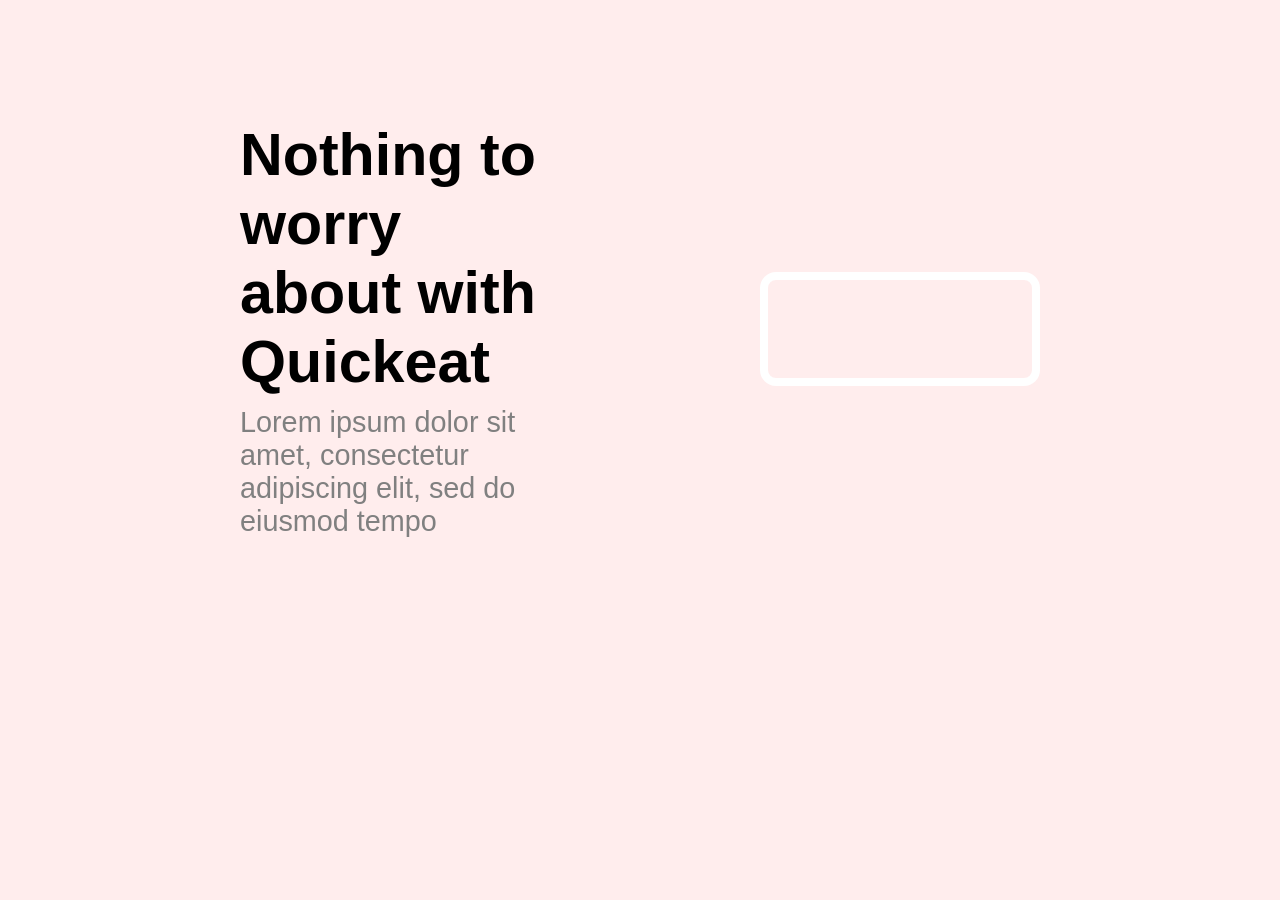
==== pages/AboutUs.html @ 9f75f354 "commit" ====
<!DOCTYPE html>
<html lang="en">
<head>
    <meta charset="UTF-8">
    <meta name="viewport" content="width=device-width, initial-scale=1.0">
    <title>Document</title>
    <link rel="stylesheet" href="../style.css">
</head>
<body>
    <section class="about-hero-section sec-padding">
        <div class="left-about">
            <h1>Nothing to worry about with Quickeat</h1>
            <p>Lorem ipsum dolor sit amet, consectetur adipiscing elit, sed do eiusmod tempo</p>

        </div>
        <div class="right-about">
            <div class="border"></div>
            <img src="https://bslthemes.com/html/quickeat/assets/img/photo-9.jpg" alt="">
        </div>

    </section>

    
</body>
</html>
---- style.css ----
* {
    margin: 0;
    padding: 0;
    box-sizing: border-box;
    font-family: "Helvetica Neue", Helvetica, Arial, sans-serif;
}

body {
    background-color: #FFEDED;
    display: flex;
    flex-direction: column;
    align-items: center;
    justify-content: center;
    overflow-x: hidden;
    width: 100%;
}

header {
    display: flex;
    justify-content: space-between;
    align-items: center;
    padding: 70px 200px;
}

nav {
    display: flex;
    align-items: center;
    gap: 100px;
}

.logo h2 {
    font-size: 22px;
    letter-spacing: 2px;
    font-weight: 700;
}

.logo h2 span {
    color: #F29F05;
}

nav ul {
    display: flex;
    align-items: center;
    justify-content: center;
    gap: 40px;
}

nav ul li {
    list-style: none;
}

nav ul li a {
    text-decoration: none;
    font-size: 19px;
    color: rgb(29, 29, 29);
}

nav li:first-child a {
    color: #F29F05;
    border-bottom: 2px solid #F29F05;
}


nav ul li a:hover {
    color: #F29F05;
    transition: 0.3s ease-in;
}

.right-nav {
    display: flex;
    gap: 20px;
    justify-content: space-between;
}

.right-nav button {
    padding: 12px 25px;
    border: 2px solid #F29F05;
    outline: none;
    background-color: #F29F05;
    color: white;
    border-radius: 8px;
    cursor: pointer;
    font-size: 14px;
    font-weight: 600;
    margin-left: 50px;
    left: 80%;
    top: 6%;
    position: absolute;
}

.right-nav button:hover {
    color: #F29F05;
    background-color: transparent;
    transition: 0.s ease-in;
}

.right-nav i {
    cursor: pointer;
    font-size: 20px;
    display: none;
}

main {
    width: 1920px;
}

.sec-padding {
    padding: 50px 240px;
}

.hero-section {
    display: flex;
    justify-content: space-between;
    align-items: center;
}

.hero-text {
    display: flex;
    flex-direction: column;
    gap: 20px;
}

.hero-text h1 {
    font-size: 5rem;
}

.hero-text p {
    font-size: 1.3rem;
    color: #787878;
}

.drop-down {
    display: flex;
    align-items: center;
    gap: 30px;
}

/* .drop-down input {
    padding: 20px 90px;
    border: none;
    outline: none;
    background-color: rgba(255, 255, 255, 0.404);
    border-radius: 8px;
} */
/* .drop-down select{
    padding: 20px 90px;
    border: none;
    outline: none;
    font-size: 1.3rem;
    border-radius: 8px;
    cursor: pointer;
    background-color: white;
   
    color: gray;
}



.drop-down select option{
    padding: 5px 12px;
    border: none;
    outline: none;
    
} */


select {
  appearance: none;
  -webkit-appearance: none;
  width: 320px;
  padding: 14px 18px;
  font-size: 15px;
  color: #888;
  background-color: #fff;
  border: 1.5px solid #ccc;
  border-radius: 10px;
  cursor: pointer;
  outline: none;
  background-image: url("data:image/svg+xml,%3Csvg xmlns='http://www.w3.org/2000/svg' width='16' height='16' viewBox='0 0 24 24' fill='none' stroke='%23888' stroke-width='2.5' stroke-linecap='round' stroke-linejoin='round'%3E%3Cpolyline points='6 9 12 15 18 9'%3E%3C/polyline%3E%3C/svg%3E");
  background-repeat: no-repeat;
  background-position: right 14px center;
}

select:focus {
  border-color: #F5A623;
}
option:hover {
  background-color: #F5A623;
  color: #fff;
}




.drop-down button {
    padding: 15px 25px;
    border: 2px solid #F29F05;
    outline: none;
    background-color: #F29F05;
    color: white;
    border-radius: 8px;
    cursor: pointer;
    font-size: 14px;
    font-weight: 600;
}

.drop-down button:hover {
    color: #F29F05;
    background-color: transparent;
    transition: 0.s ease-in;
}

.hero-img {
    position: relative;
}

.hero-img .cap1 {
    padding: 12px 20px;
    width: 40%;
    display: flex;
    align-items: center;
    gap: 20px;
    border-radius: 18px;
    background-color: white;
    position: absolute;
    top: 23%;
    left: 64%;
}

.hero-img .cap1 .dot {
    width: 50px;
    height: 50px;
    background-color: #F29F05;
    border-radius: 50%;
}

.cap1 h3 {
    font-size: 18px;
}

.cap1 p {
    color: #787878;
    font-size: 15px;
}

.hero-img .cap2 {
    display: flex;
    align-items: center;
    gap: 30px;
    width: 50%;
    border-radius: 18px;
    padding: 15px 28px;
    background-color: white;
    position: absolute;
    bottom: 20%;
}

.hero-img .cap2 img {
    border-radius: 18px;

}

.cap2-text {
    display: flex;
    flex-direction: column;
    align-items: center;
    justify-content: center;
    gap: 12px;
}

.hero-img .cap2 h3 {
    font-size: 20px;

}

.hero-img .cap2 p {
    font-size: 14px;
    color: #787878;
}

/* How it work section */

.works {
    display: flex;
    flex-direction: column;
    align-items: center;
    gap: 30px;
    padding-top: 50px;
}

.text-work {
    display: flex;
    flex-direction: column;
    gap: 15px;
}

.text-work h1 {
    font-size: 4rem;
    text-align: center;
}

.text-work p {
    font-size: 1.3rem;
    text-align: center;
    color: #6e6d6d;
}

.img-work {
    display: flex;
    align-items: center;
    justify-content: center;
    gap: 70px;
}

.img-box1 {
    display: flex;
    flex-direction: column;
    align-items: center;
    justify-content: center;
    gap: 15px;
    padding: 80px 5px;
}

.img-box1 img {
    max-width: 100%;
    height: auto;
}

.img-box1 h2 {
    font-size: 1.8rem;
}

.img-box1 h2 span {
    color: #817f7f;
    font-size: 1.9rem;
    padding: 5px;
}

.img-box1 p {
    color: #9e9c9c;
    font-size: 1.1rem;
    text-align: center;
}

/* Best Resturants Section */

.best-res {
    display: flex;
    padding-top: 80px;
    justify-content: space-between;
}

.res-left {
    display: flex;
    flex-direction: column;
    gap: 70px;
    justify-content: space-between;
}

.left-top {
    display: flex;
    flex-direction: column;
    gap: 15px;
}

.left-top h1 {
    font-size: 3.2rem;
}

.left-top p {
    font-size: 20px;
    color: #6e6d6d;
}

.left-bottom {
    display: flex;
    align-items: center;
    gap: 30px;
}

.left-bottom img {
    border-radius: 18px;
}

.left-bottom .tag {
    display: flex;
    flex-direction: column;
    align-items: center;
    gap: 20px;
}

.left-bottom .tag h3 {
    font-size: 1.5rem;
}

.left-bottom .tag ul {
    display: flex;
    gap: 20px;
}

.left-bottom .tag ul li {
    list-style: none;
}

.left-bottom .tag ul li a {
    text-decoration: none;
    padding: 8px 12px;
    border: 1px solid #F29F05;
    color: #F29F05;
    background-color: transparent;
    border-radius: 18px;
}

.left-bottom .tag ul li a:hover {
    background-color: #F29F05;
    color: white;
    transition: 0.3s ease-in;
}

.res-right {
    display: flex;
    flex-direction: column;
    align-items: center;
    justify-content: center;
    gap: 50px;
}

.res-right .right-top {
    display: flex;
    align-items: center;
    gap: 50px;
}

.res-right button {
    padding: 15px 28px;
    border: 2px solid #F29F05;
    background-color: transparent;
    border-radius: 8px;
    cursor: pointer;
}

.res-right button:hover {
    background-color: #F29F05;
    color: white;
    transition: 0.3s ease-in;
}

.res-right .right-top img {
    border-radius: 18px;
}

.right-top .tag1 {
    display: flex;
    flex-direction: column;
    gap: 20px;
}

.tag1 h3 {
    font-size: 1.5rem;
}

.tag1 ul {
    display: flex;
    gap: 40px;
}

.tag1 ul li {
    list-style: none;
}

.tag1 ul li a {
    text-decoration: none;
    padding: 8px 12px;
    border: 1px solid #F29F05;
    color: #F29F05;
    background-color: transparent;
    border-radius: 18px
}

.tag1 ul li a:hover {
    background-color: #F29F05;
    color: white;
    transition: 0.3s ease-in;
}

/* favorite section */

.favorite {
    display: flex;
    padding-top: 80px;
    flex-direction: column;
}

.top-img-box {
    display: flex;
    align-items: center;
    justify-content: center;
}


.img-box-text {
    display: flex;
    flex-direction: column;
    align-items: center;
    gap: 30px;
}

.img-box-text h1 {
    font-size: 4rem;
    font-weight: 600;
}

.img-box-text p {
    font-size: 1.2rem;
    padding-left: 30px;
    width: 90%;
    color: #6e6d6d;
}

.img-box-text button {
    padding: 1rem 2rem;
    border: none;
    background-color: #F29F05;
    color: white;
    border-radius: 8px;
}

.bottom-text-box {
    display: flex;
    gap: 30px;
    justify-content: space-evenly;
    padding: 80px 0;
}

.bottom-text-box h3 {
    font-size: 3rem;
    width: 20%;
}

.bottom-text-box .fav-box {
    display: flex;
    align-items: center;
    justify-content: center;
    gap: 20px;
    padding: 10px 80px;
    background-color: white;
}


.fav-box h4 {
    font-size: 2.5rem;
    color: #F29F05;
}

.fav-box p {
    font-size: 1.2rem;
    color: #6e6d6d;
}

.bottom-text-box .fav-box:hover {
    transition: 0.3s ease-in-out;
    cursor: pointer;
    transform: translateY(-5%);

}

/* Partnership section */
.feedback-section {
    display: flex;
    align-items: center;
    gap: 30px;
    justify-content: center;
}

.feedback-section .left-feed {
    display: flex;
    gap: 30px;
    flex-direction: column;
}

.feedback-section .left-feed h1 {
    font-size: 3.5rem;
}

.feedback-section .left-feed p {
    color: #8f8d8d;
    font-size: 1.5rem;
    width: 70%;
}

.left-feed .user {
    display: flex;
    gap: 20px;
}

.left-feed .user img {
    border-radius: 50%;
}

.left-feed .user h6 {
    font-size: 1.2rem;
    padding: 15px 10px;
}

/* Partnership Section */
.partnership {
    background-color: #363636;
    display: flex;
    flex-direction: column;
    gap: 30px;
    padding: 50px 60px;
    overflow-x: hidden;
}

.partnership h1 {
    text-align: center;
    font-size: 2.6rem;
    color: white;
}

.part-conatiner {
    display: flex;
    gap: 30px;
    align-items: center;
    justify-content: center;
}

.part-conatiner .left-img {
    position: relative;

}

.part-conatiner .left-img img {
    border-radius: 12px;
    border: 8px solid #F29F05;
}

.part-conatiner .left-img h2 {
    font-size: 2.2rem;
    color: white;
    position: absolute;
    top: 70%;
    left: 8%;
}

.part-conatiner .left-img button {
    position: absolute;
    top: 82%;
    left: 10%;
    padding: 16px 28px;
    background-color: #F29F05;
    color: white;
    border: none;
    border-radius: 8px;
    border: 3px solid #F29F05;
}

.part-conatiner .left-img button:hover {
    background-color: transparent;
    transition: .3s ease-in;

}

/* News and Event section  */

.news-section {
    display: flex;
    gap: 60px;
    align-items: center;
    justify-content: center;
    background-color: white;
}

.news-section .left-news {
    padding: 30px 25px;
    background-color: whitesmoke;
    display: flex;
    width: 50%;
    gap: 30px;
    flex-direction: column;
    border-radius: 12px;
    position: relative;
}

.left-news img {
    width: 100%;
    border-radius: 12px;
}

.top-tags {
    display: flex;
    gap: 20px;
    position: absolute;
    left: 9%;
    top: 10%;
}

.top-tags li {
    list-style: none;
}

.top-tags li a {
    text-decoration: none;
    font-size: 1rem;
    padding: 8px 15px;
    background-color: #F29F05;
    color: white;
    border-radius: 12px;
}

.left-news h2 {
    font-size: 2.5rem;

}

.left-news p {
    font-size: 1.2rem;
    color: #6e6d6d;
}

.left-news .read-more {
    font-size: 1.2rem;
    text-decoration: none;
    color: #dd9206;
    align-self: start;
}

.left-news hr {
    width: 99%;
}

.left-news .left-bottom-text {
    display: flex;
    gap: 30px;
}


.left-bottom-text li {
    list-style: none;
}

.left-bottom-text li a {
    text-decoration: none;
    color: gray;
}

.right-news {
    display: flex;
    padding: 30px 25px;
    flex-direction: column;
    gap: 30px;
}

.recipes {
    display: flex;
    align-items: center;
    gap: 30px;
    justify-content: center;
}

.recipes img {
    border-radius: 12px;
}

.recipe-box {
    display: flex;
    flex-direction: column;
    gap: 12px;
    justify-content: center;
}

.recipe-box .tags {
    display: flex;
    gap: 30px;
}

.recipe-box .tags li {
    list-style: none;
}

.recipe-box .tags li a {
    text-decoration: none;
    padding: 8px 12px;
    background-color: #F29F05;
    color: white;
    border-radius: 12px;
}

.recipe-box h2 {
    font-size: 1.5rem;
}

.recipe-box h2:hover {
    color: #F29F05;
    transition: 0.4s ease-in;
    cursor: pointer;
}

.recipe-box p {
    color: #787878;
    font-size: 1.1rem;
}

.recipe-box .bottom-tag {
    display: flex;
    gap: 30px;
    padding: 10px 30px;
}

.recipe-box .bottom-tag li {
    list-style: none;
}

.recipe-box .bottom-tag a {
    text-decoration: none;
    color: #6e6d6d;
    font-size: 1.1rem;
}

/* Subscribe section */

.subscribe-section {
    display: flex;
    align-items: center;
    justify-content: center;
    gap: 100px;
    background-color: white;
}

.subscribe-section .right-sub {
    display: flex;
    flex-direction: column;
    gap: 30px;
}

.right-sub h1 {
    font-size: 3.2rem;
}

.right-sub .inp {
    display: flex;
    gap: 30px;
}

.right-sub .inp input {
    padding: 15px 30px;
    border: none;
    outline: none;
}

.right-sub .inp button {
    padding: 18px 20px;
    border: none;
    background-color: #F29F05;
    color: white;
    border-radius: 12px;
    border: 2px solid #F29F05;
}

.right-sub .inp button:hover {
    background-color: transparent;
    color: #F29F05;
}




 /*---------------------------------About Us Section------------------------------------------------*/


.about-hero-section{
    display: flex;
    align-items: center;
    width: 100%;
    justify-content: space-between;
    margin-top: 70px;
}
.about-hero-section .left-about{
    display: flex;
    flex-direction: column;
    align-items: center;
    gap: 10px;
    width: 40%;
}
.left-about h1{
    font-size: 3.7rem;
}
.left-about p{
    font-size: 1.8rem;
    color: gray;
}

.about-hero-section  .right-about{
    /* background-color: green; */
    padding: 40px 25px;
    border: 8px solid white;
    border-radius: 16px;
    width: 35%;
}
.about-hero-section  .right-about img{
    transform: rotate(20deg);
    width: 100%;
    border-radius: 26px;
}

















footer {
    width: 100%;
    background-color: #363636;
    padding: 40px 60px;
}

footer .top-footer {
    display: flex;
    align-items: center;
    gap: 50px;
    justify-content: center;
}

.top-footer .left {
    display: flex;
    flex-direction: column;
    gap: 20px;
}

.top-footer .left h2 {
    font-size: 1.3rem;
    color: white;
}

.top-footer .left h2 span {
    color: #F29F05;
}

.top-footer .left h1 {
    font-size: 3.5rem;
    color: white;
}

.top-footer .left p {
    font-size: 1.3rem;
    color: #787878;
}

.top-footer .mid {
    display: flex;
    flex-direction: column;
    justify-content: center;
    align-items: center;
    gap: 20px;
}

.top-footer .mid h3 {
    font-size: 2rem;
    color: rgba(255, 255, 255, 0.658);
}

.top-footer .mid ul {
    display: flex;
    flex-direction: column;
    gap: 20px;
}

.top-footer .mid ul li {
    list-style: none;
}

.top-footer .mid ul li a {
    color: white;
    text-decoration: none;
    font-size: 1.1rem;
}

.top-footer .right {
    display: flex;
    flex-direction: column;
    align-items: center;
    justify-content: center;
    gap: 20px;

}

.top-footer .right h3 {
    font-size: 2rem;
    color: rgba(255, 255, 255, 0.658);
}

.top-footer .right p {
    color: rgb(190, 190, 190);
    font-size: .9rem;
}


@media (max-width: 768px) {

    header {
        justify-content: space-between;
        padding: 20px 30px;
        width: 100%;
    }

    nav ul {
        display: none;
    }

    .right-nav button {
        display: none;
    }

    nav {
        gap: 12px;
    }

    nav .logo h2 {
        font-size: 1.7rem;
    }

    main {
        width: 100%;
    }

    .hero-section {
        flex-direction: column;
        padding: 30px 40px;
    }

    .hero-text {
        gap: 10px;
        padding: 20px 30px;
    }

    .hero-text h1 {
        font-size: 3rem;
        width: 90%;
    }

    .hero-text p {
        font-size: 1.3rem;
        color: #787878;
    }

    .drop-down {
        flex-direction: column;
        align-items: flex-start;
        gap: 20px;
    }

    .hero-img {
        padding-top: 30px;
    }

    .hero-img img {
        padding-top: 50px;
        max-width: 100%;
        height: auto;
    }

    .hero-img .cap1 {
        padding: 8px 10px;
        gap: 20px;
        top: 0%;
        left: 25%;
        width: 80%;
    }

    .hero-img .cap2 {
        gap: 10px;
        padding: 5px 15px;
        align-items: center;
        justify-content: center;
        width: 100%;
        position: absolute;
        bottom: -15%;
    }

    .hero-img .cap2 img {
        border-radius: 18px;
        padding: 4px 6px;
    }

    .works {
        justify-content: center;
        gap: 30px;
        width: 100%;
        padding: 100px 50px;
    }

    .text-work {
        display: flex;
        flex-direction: column;
        gap: 10px;
    }

    .text-work h1 {
        font-size: 3rem;
        text-align: center;
        white-space: nowrap;
    }

    .text-work p {
        font-size: 1.1rem;
        text-align: center;
        width: 100%;
    }

    .img-work {
        flex-direction: column;
        justify-content: center;
        align-items: center;
        gap: 20px;
    }

    .img-box1 {
        gap: 12px;
        padding: 10px 15px;
    }

    .img-box1 h2 {
        font-size: 1.8rem;
        white-space: nowrap;
    }

    .img-box1 h2 span {
        color: #b4b2b2;
        font-size: 1.6rem;
        padding: 5px;
    }

    .img-box1 p {
        font-size: 1rem;
        text-align: center;
    }

    .best-res {
        padding: 20px 70px;
        flex-direction: column;
    }

    .res-left {
        gap: 30px;
        justify-content: space-between;
    }

    .left-top {
        gap: 10px;
    }

    .left-top h1 {
        font-size: 3.1rem;
    }

    .left-top p {
        font-size: 1.2rem;
    }

    .left-bottom {
        flex-direction: column;
        gap: 20px;
    }

    .res-right {
        flex-direction: column;
        gap: 30px;
    }

    .res-right .right-top {
        flex-direction: column;
        gap: 60px;
    }

    .res-right .right-top img {
        margin-top: 25px;
    }

    .right-top .tag1 {
        display: flex;
        flex-direction: column;
        align-items: center;
        justify-content: center;
        gap: 30px;
    }


    .favorite {
        display: flex;
        padding: 50px 50px;
        flex-direction: column;
    }

    .top-img-box {
        flex-direction: column;
    }

    .top-img-box img {
        height: 440px;
        padding: 30px 50px;
        width: 440px;

    }

    .img-box-text h1 {
        font-size: 2rem;
        font-weight: 600;
        white-space: nowrap;
    }

    .img-box-text p {
        font-size: 1.1rem;
        width: 100%;
        text-align: left;
        padding: 0;
    }

    .bottom-text-box {
        gap: 20px;
        flex-direction: column;
        padding: 0;
    }

    .bottom-text-box h3 {
        font-size: 2.2rem;
        margin-top: 20px;
        width: 100%;
    }

    .bottom-text-box .fav-box {
        gap: 25px;
        text-align: center;
        padding: 20px 90px;
        border-radius: 16px;
    }

    .fav-box h4 {
        font-size: 2.6rem;
    }

    .fav-box p {
        font-size: 1.3rem;
        color: #b4b3b3;
    }

    .feedback-section {
        flex-direction: column;
        gap: 20px;
        padding: 50px 30px;
    }

    .feedback-section .left-feed {
        gap: 20px;
    }

    .feedback-section .left-feed h1 br {
        display: none;
    }

    .feedback-section .left-feed h1 {
        font-size: 2.8rem;
        width: 100%;
    }

    .feedback-section .left-feed p br {
        display: none;
    }

    .feedback-section .left-feed p {
        font-size: 1.1rem;
        width: 100%;
    }

    .right-feed img {
        height: 430px;
        padding: 30px 50px;
        width: 460px;
        aspect-ratio: 1/1;
    }

    .partnership {
        display: flex;
        gap: 30px;
        width: 100%;
    }

    .part-conatiner {
        gap: 30px;
        flex-direction: column;
        padding: 30px 40px;
    }

    .part-conatiner .left-img {
        position: relative;
        width: 330px;
        height: 240px;
    }

    .part-conatiner .left-img img {
        width: 100%;
        height: 100%;
        border: 6px solid #F29F05;
    }

    .part-conatiner .left-img h2 {
        font-size: 2rem;
        color: white;
        position: absolute;
        top: 60%;
        left: 8%;
    }

    .news-section {
        display: flex;
        gap: 30px;
        flex-direction: column;
        padding: 50px 50px;
    }

    .news-section .left-news {
        padding: 10px 10px;
        width: 100%;
        gap: 20px;
        flex-direction: column;
        position: relative;
    }

    .left-news h2 {
        font-size: 1.6rem;
        line-height: 32px;
        width: 100%;
    }

    .left-news p {
        font-size: 1rem;
        color: #949393;
    }

    .left-news .left-bottom-text {
        gap: 20px;
        padding: 5px;
    }

    .recipes {
        flex-direction: column;
        align-items: flex-start;
        gap: 30px;
    }

    .recipe-box {
        display: flex;
        gap: 13px;
        justify-content: center;
    }

    .recipe-box h2 {
        font-size: 1.3rem;
    }

    .recipe-box p {
        color: #969696;
        font-size: 1rem;
    }

    .recipe-box .bottom-tag {
        gap: 20px;
        padding: 10px 20px;
        align-items: flex-start;
    }

    .recipe-box .bottom-tag a {
        font-size: .9rem;
    }

    .subscribe-section {
        gap: 80px;
        flex-direction: column;
        padding: 30px 50px;
    }

    .subscribe-section img {
        height: 300px;
        width: 350px;
        aspect-ratio: 1/1;
    }

    .subscribe-section .right-sub {
        gap: 20px;
    }

    .right-sub h1 br {
        display: none;
    }

    .right-sub h1 {
        font-size: 2.3rem;
        font-weight: 900;
        width: 100%;
    }

    .right-sub .inp {
        gap: 20px;
    }



    
    footer {
        width: 100%;
        padding: 0;
        margin: 0;
    }

    footer .top-footer {
        flex-direction: column;
        gap: 50px;
        padding: 30px 50px;
        align-items: flex-start;
    }

    .top-footer .left h1 {
        font-size: 3rem;
    }

    .top-footer .left p {
        font-size: 1.2rem;
    }

}
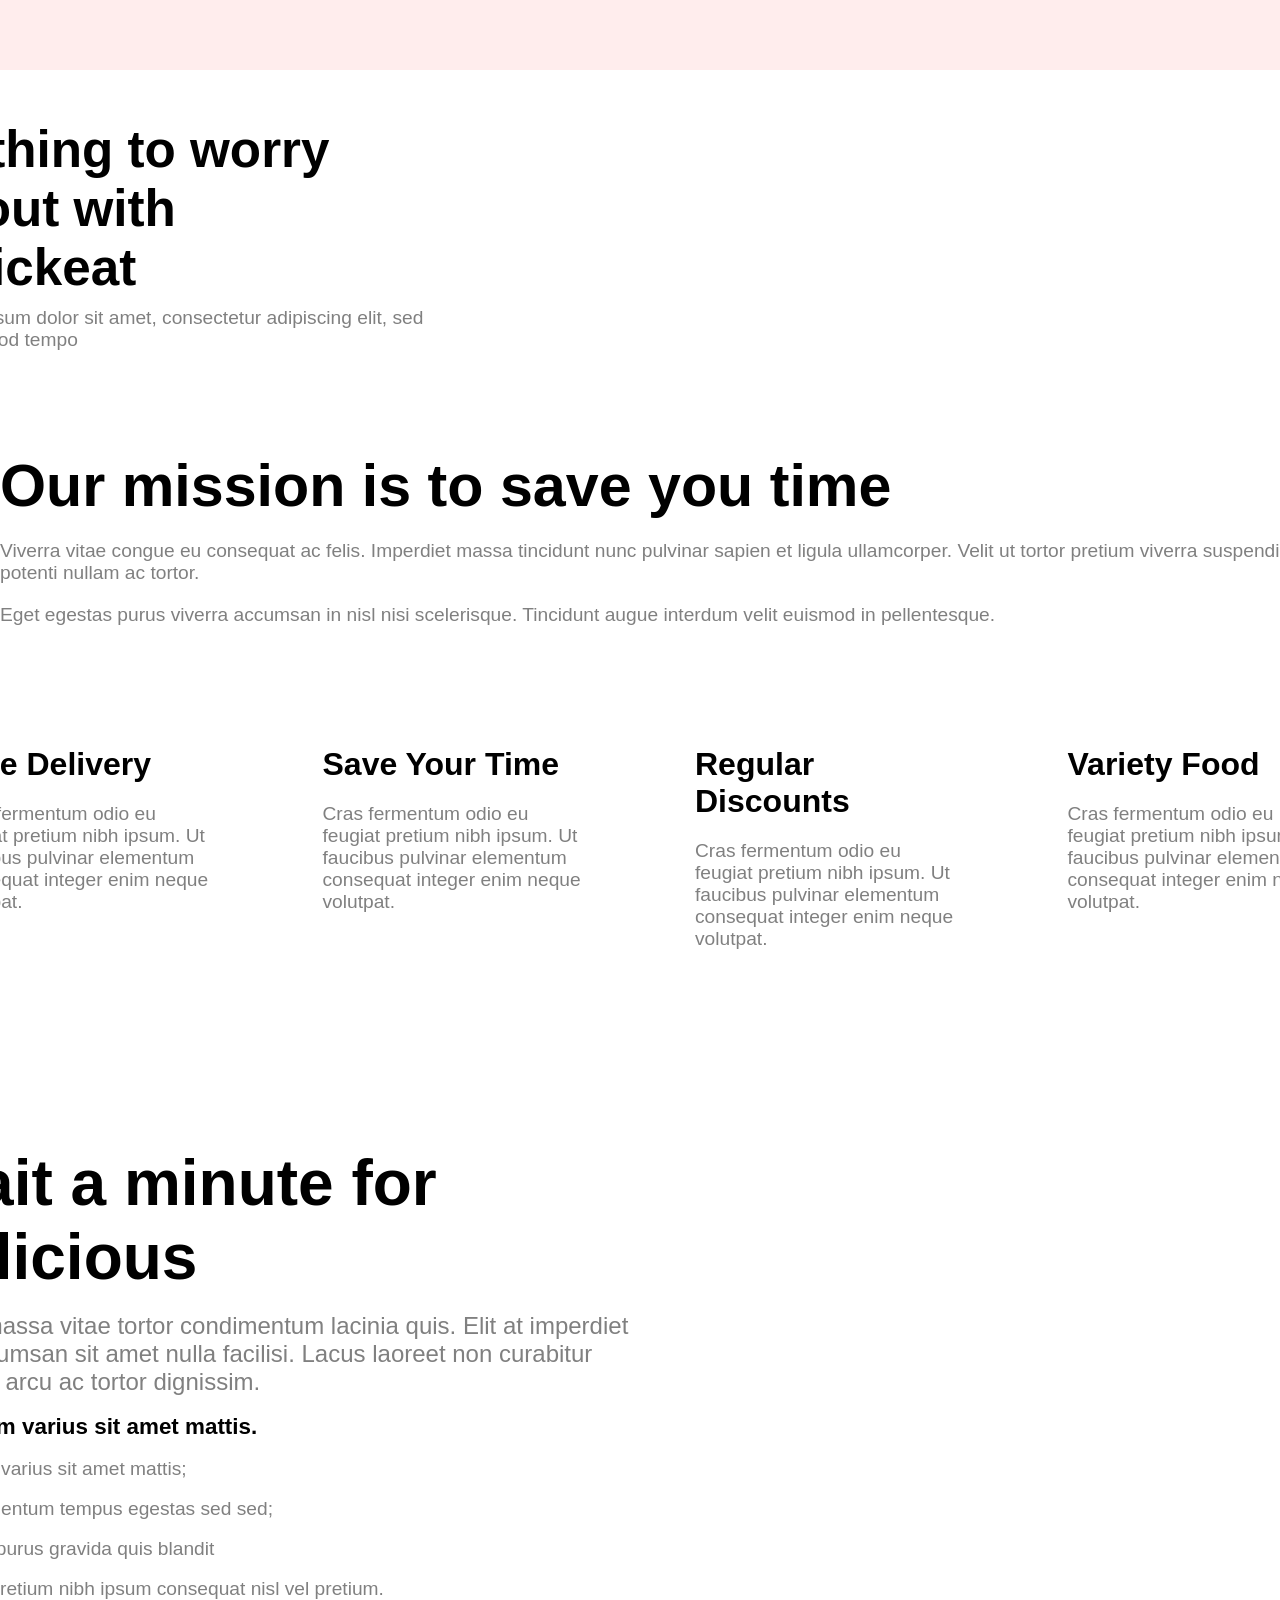
==== commit 22db00bd: "routes" ====
--- a/pages/AboutUs.html
+++ b/pages/AboutUs.html
@@ -1,25 +1,75 @@
 <!DOCTYPE html>
 <html lang="en">
+
 <head>
     <meta charset="UTF-8">
     <meta name="viewport" content="width=device-width, initial-scale=1.0">
-    <title>Document</title>
+    <title>abou us</title>
     <link rel="stylesheet" href="../style.css">
 </head>
+
 <body>
-    <section class="about-hero-section sec-padding">
-        <div class="left-about">
-            <h1>Nothing to worry about with Quickeat</h1>
-            <p>Lorem ipsum dolor sit amet, consectetur adipiscing elit, sed do eiusmod tempo</p>
+    <main>
+        <section class="about-hero-section sec-padding">
+            <div class="left-about">
+                <h1>Nothing to worry <br> about with <br> Quickeat</h1>
+                <p>Lorem ipsum dolor sit amet, consectetur adipiscing elit, sed <br> do eiusmod tempo</p>
 
-        </div>
-        <div class="right-about">
-            <div class="border"></div>
-            <img src="https://bslthemes.com/html/quickeat/assets/img/photo-9.jpg" alt="">
-        </div>
+            </div>
+            <div class="right-about">
+                <div class="border"></div>
+                <img src="https://bslthemes.com/html/quickeat/assets/img/photo-9.jpg" alt="">
+            </div>
+        </section>
+        <section class="mission sec-padding">
+            <div class="mission-top">
+                <img src="	https://bslthemes.com/html/quickeat/assets/img/illustration-5.png" alt="">
+                <div class="mission-text">
+                    <h2>Our mission is to save you time</h2>
+                    <p>Viverra vitae congue eu consequat ac felis. Imperdiet massa tincidunt nunc pulvinar sapien et
+                        ligula ullamcorper. Velit ut tortor pretium viverra suspendisse potenti nullam ac tortor.</p>
+                    <p>Eget egestas purus viverra accumsan in nisl nisi scelerisque. Tincidunt augue interdum velit
+                        euismod in pellentesque.</p>
+                </div>
 
-    </section>
+            </div>
+            <div class="mission-cards">
+                <div class="mcards ">
+                    <img src="	https://bslthemes.com/html/quickeat/assets/img/service-icon-2.svg" alt="">
+                    <h3>Free Delivery</h3>
+                    <p>Cras fermentum odio eu feugiat pretium nibh ipsum. Ut faucibus pulvinar elementum consequat integer enim neque volutpat.</p>
+                </div>
+                <div class="mcards ">
+                    <img src="https://bslthemes.com/html/quickeat/assets/img/service-icon-3.svg" alt="">
+                    <h3>Save Your Time</h3>
+                    <p>Cras fermentum odio eu feugiat pretium nibh ipsum. Ut faucibus pulvinar elementum consequat integer enim neque volutpat.</p>
+                </div>
+                <div class="mcards">
+                    <img src="https://bslthemes.com/html/quickeat/assets/img/service-icon-5.svg" alt="">
+                    <h3>Regular Discounts</h3>
+                    <p>Cras fermentum odio eu feugiat pretium nibh ipsum. Ut faucibus pulvinar elementum consequat integer enim neque volutpat.</p>
+                </div>
+                <div class="mcards">
+                    <img src="https://bslthemes.com/html/quickeat/assets/img/service-icon-7.svg" alt="">
+                    <h3>Variety Food</h3>
+                   <p >Cras fermentum odio eu feugiat pretium nibh ipsum. Ut faucibus pulvinar elementum consequat integer enim neque volutpat.</p>
+                </div>
 
-    
+            </div>
+        </section>
+        <section class="post sec-padding">
+            <div class="post-text">
+                <h2>Wait a minute for delicious</h2>
+                <p class="post-para">Amet massa vitae tortor condimentum lacinia quis. Elit at imperdiet dui accumsan sit amet nulla facilisi. Lacus laoreet non curabitur gravida arcu ac tortor dignissim.</p>
+                <h4>Interdum varius sit amet mattis.</h4>
+                <p class="sm-p">Interdum varius sit amet mattis;</p>
+                <p class="sm-p">Sed elementum tempus egestas sed sed;</p>
+                <p class="sm-p">Sit amet purus gravida quis blandit</p>
+                <p class="sm-p">Feugiat pretium nibh ipsum consequat nisl vel pretium.</p>
+            </div>
+            <img src="https://bslthemes.com/html/quickeat/assets/img/elements-1.jpg" alt="">
+        </section>
+    </main>
 </body>
+
 </html>
--- a/style.css
+++ b/style.css
@@ -872,26 +872,27 @@
     display: flex;
     align-items: center;
     width: 100%;
-    justify-content: space-between;
+    /* justify-content: space-between; */
     margin-top: 70px;
+    background-color: white;
 }
 .about-hero-section .left-about{
     display: flex;
     flex-direction: column;
-    align-items: center;
     gap: 10px;
-    width: 40%;
+    width: 50%;
 }
 .left-about h1{
-    font-size: 3.7rem;
+    font-size: 3.2rem;
+    text-align: left;
 }
 .left-about p{
-    font-size: 1.8rem;
+    font-size: 1.2rem;
     color: gray;
+    text-align: left;
 }
 
 .about-hero-section  .right-about{
-    /* background-color: green; */
     padding: 40px 25px;
     border: 8px solid white;
     border-radius: 16px;
@@ -902,6 +903,140 @@
     width: 100%;
     border-radius: 26px;
 }
+
+/*-------------------------------Section mission--------------------------------------- */
+
+.mission{
+  display: flex;
+  gap: 20px;
+  flex-direction: column;
+  background-color: white;
+}
+
+.mission-top{
+    display: flex;
+    align-items: center;
+    gap: 80px;
+   justify-content: center;
+}
+.mission-top img{
+    max-width: 100%;
+    height: auto;
+}
+.mission-text{
+    display: flex;
+    flex-direction: column;
+    gap: 20px;
+}
+.mission-text h2{
+    font-size: 3.7rem;
+}
+.mission-text p{
+    font-size: 1.2rem;
+    color: gray;
+}
+
+.mission-cards{
+    width: 100%;
+    display: flex;
+    gap: 50px;
+    align-items: center;
+    justify-content: space-evenly;
+}
+.mission-cards .mcards{
+    display: flex;
+    flex-direction: column;
+    align-items: flex-start;
+    padding: 80px 30px;
+    height: 400px;
+    width: 350px;
+    gap: 20px;
+    background-color: white;
+    border-radius: 16px;
+    cursor: pointer;
+}
+
+
+.mission-cards .mcards h3{
+    font-size: 2rem;
+}
+.mission-cards .mcards p{
+    font-size: 1.2rem;
+    color: gray;
+}
+.mcards:hover{
+    background-color:rgb(192, 86, 0);;
+    transition: 0.1s ease-out;
+    color: white;
+    p{
+        color: white;
+    }
+    
+}
+
+
+/*---------------------------------------Section-Post-------------------------------- */
+.post{
+    background-color: white;
+    display: flex;
+    align-items: center;
+   justify-content: space-between;
+}
+
+.post-text{
+    display: flex;
+    flex-direction: column;
+    gap: 18px;
+    width: 50%;
+}
+
+
+.post-text h2{
+    font-size: 4rem;
+}
+.post-text .post-para{
+    font-size: 1.5rem;
+    color: gray;
+}
+.post-text h4{
+    font-size: 1.4rem;
+}
+.sm-p{
+    font-size: 1.2rem;
+    color: gray;
+}
+.post img{
+    border-radius: 26px;
+}
+
+
+
+
+
+
+
+
+
+
+
+
+
+
+
+
+
+
+
+
+
+
+
+
+
+
+
+
+
 
 
 
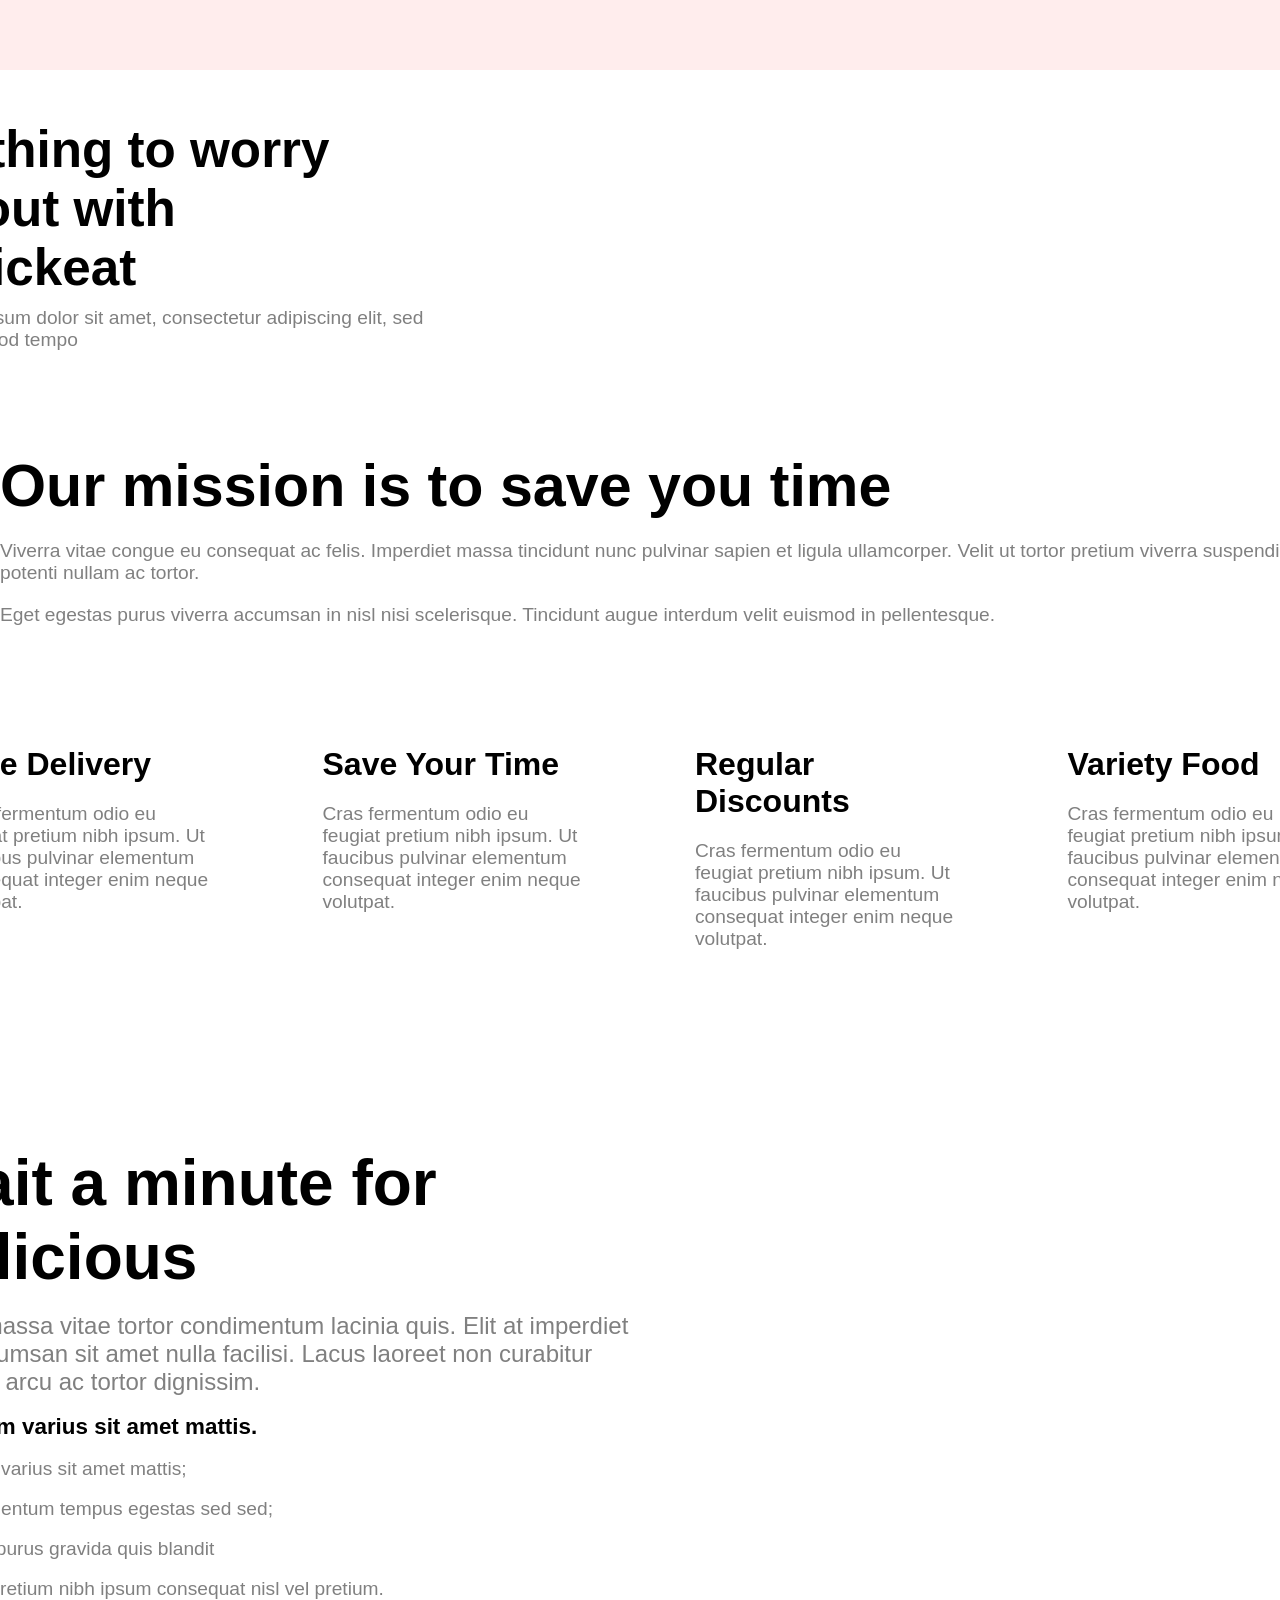
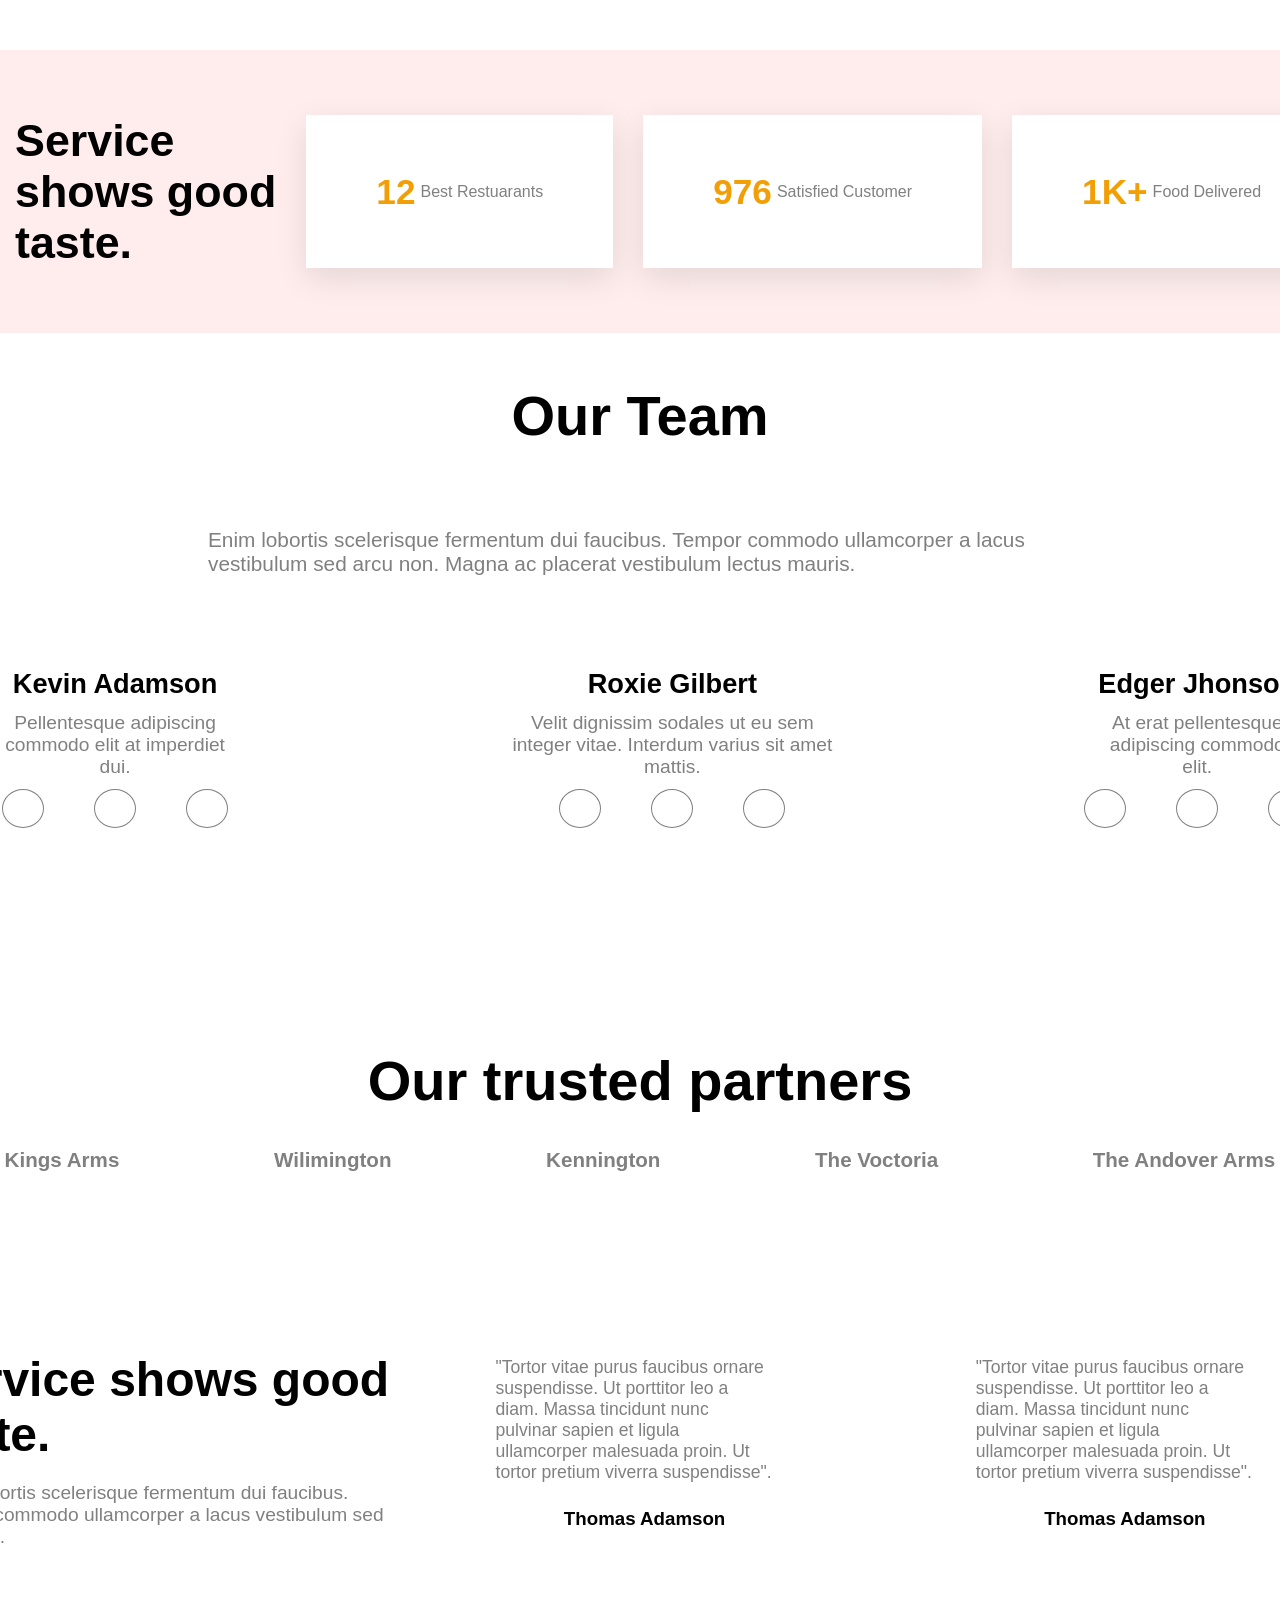
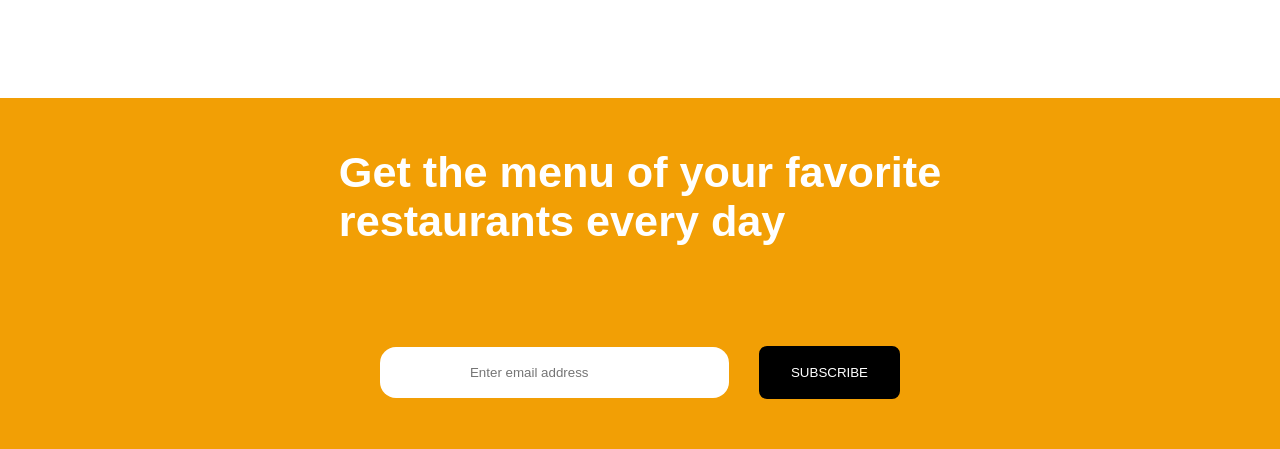
==== commit 17122523: "about-us" ====
--- a/pages/AboutUs.html
+++ b/pages/AboutUs.html
@@ -37,22 +37,26 @@
                 <div class="mcards ">
                     <img src="	https://bslthemes.com/html/quickeat/assets/img/service-icon-2.svg" alt="">
                     <h3>Free Delivery</h3>
-                    <p>Cras fermentum odio eu feugiat pretium nibh ipsum. Ut faucibus pulvinar elementum consequat integer enim neque volutpat.</p>
+                    <p>Cras fermentum odio eu feugiat pretium nibh ipsum. Ut faucibus pulvinar elementum consequat
+                        integer enim neque volutpat.</p>
                 </div>
                 <div class="mcards ">
                     <img src="https://bslthemes.com/html/quickeat/assets/img/service-icon-3.svg" alt="">
                     <h3>Save Your Time</h3>
-                    <p>Cras fermentum odio eu feugiat pretium nibh ipsum. Ut faucibus pulvinar elementum consequat integer enim neque volutpat.</p>
+                    <p>Cras fermentum odio eu feugiat pretium nibh ipsum. Ut faucibus pulvinar elementum consequat
+                        integer enim neque volutpat.</p>
                 </div>
                 <div class="mcards">
                     <img src="https://bslthemes.com/html/quickeat/assets/img/service-icon-5.svg" alt="">
                     <h3>Regular Discounts</h3>
-                    <p>Cras fermentum odio eu feugiat pretium nibh ipsum. Ut faucibus pulvinar elementum consequat integer enim neque volutpat.</p>
+                    <p>Cras fermentum odio eu feugiat pretium nibh ipsum. Ut faucibus pulvinar elementum consequat
+                        integer enim neque volutpat.</p>
                 </div>
                 <div class="mcards">
                     <img src="https://bslthemes.com/html/quickeat/assets/img/service-icon-7.svg" alt="">
                     <h3>Variety Food</h3>
-                   <p >Cras fermentum odio eu feugiat pretium nibh ipsum. Ut faucibus pulvinar elementum consequat integer enim neque volutpat.</p>
+                    <p>Cras fermentum odio eu feugiat pretium nibh ipsum. Ut faucibus pulvinar elementum consequat
+                        integer enim neque volutpat.</p>
                 </div>
 
             </div>
@@ -60,7 +64,8 @@
         <section class="post sec-padding">
             <div class="post-text">
                 <h2>Wait a minute for delicious</h2>
-                <p class="post-para">Amet massa vitae tortor condimentum lacinia quis. Elit at imperdiet dui accumsan sit amet nulla facilisi. Lacus laoreet non curabitur gravida arcu ac tortor dignissim.</p>
+                <p class="post-para">Amet massa vitae tortor condimentum lacinia quis. Elit at imperdiet dui accumsan
+                    sit amet nulla facilisi. Lacus laoreet non curabitur gravida arcu ac tortor dignissim.</p>
                 <h4>Interdum varius sit amet mattis.</h4>
                 <p class="sm-p">Interdum varius sit amet mattis;</p>
                 <p class="sm-p">Sed elementum tempus egestas sed sed;</p>
@@ -69,6 +74,121 @@
             </div>
             <img src="https://bslthemes.com/html/quickeat/assets/img/elements-1.jpg" alt="">
         </section>
+        <section class="banner sec-padding">
+            <img src="https://bslthemes.com/html/quickeat/assets/img/photo-10.png" alt="">
+            <div class="right">
+                <h1>Service <br> shows good <br> taste.</h1>
+                <div class="banner-box">
+                    <h2>12</h2>
+                    <p>Best Restuarants</p>
+                </div>
+                <div class="banner-box">
+                    <h2>976</h2>
+                    <p>Satisfied Customer</p>
+                </div>
+                <div class="banner-box">
+                    <h2>1K+</h2>
+                    <p>Food Delivered</p>
+                </div>
+            </div>
+
+        </section>
+        <section class="team-section sec-padding">
+            <h1>Our Team</h1>
+            <p>Enim lobortis scelerisque fermentum dui faucibus. Tempor commodo ullamcorper a lacus vestibulum sed arcu
+                non. Magna ac placerat vestibulum lectus mauris.</p>
+            <div class="team-persons">
+                <div class="person">
+                    <img src="	https://bslthemes.com/html/quickeat/assets/img/team-1.png" alt="">
+                    <h2>Kevin Adamson</h2>
+                    <p>Pellentesque adipiscing commodo elit at imperdiet dui.</p>
+                    <ul>
+                        <li><a href="#"></a></li>
+                        <li><a href="#"></a></li>
+                        <li><a href="#"></a></li>
+                    </ul>
+                </div>
+                <div class="person">
+                    <img src="https://bslthemes.com/html/quickeat/assets/img/team-2.png" alt="">
+                    <h2>Roxie Gilbert</h2>
+                    <p>Velit dignissim sodales ut eu sem integer vitae. Interdum varius sit amet mattis.</p>
+                    <ul>
+                        <li><a href="#"></a></li>
+                        <li><a href="#"></a></li>
+                        <li><a href="#"></a></li>
+                    </ul>
+                </div>
+                <div class="person">
+                    <img src="https://bslthemes.com/html/quickeat/assets/img/team-3.png" alt="">
+                    <h2>Edger Jhonson</h2>
+                    <p>At erat pellentesque adipiscing commodo elit.</p>
+                    <ul>
+                        <li><a href="#"></a></li>
+                        <li><a href="#"></a></li>
+                        <li><a href="#"></a></li>
+                    </ul>
+                </div>
+            </div>
+            <div class="sponsers">
+                <h1>Our trusted partners</h1>
+                <div class="sponsers-brand">
+                    <div class="brand">
+                        <img src="https://bslthemes.com/html/quickeat/assets/img/logo-1.png" alt="">
+                        <h3>Kings Arms</h3>
+                    </div>
+                    <div class="brand">
+                        <img src="https://bslthemes.com/html/quickeat/assets/img/logo-2.png" alt="">
+                        <h3>Wilimington</h3>
+
+                    </div>
+                    <div class="brand">
+                        <img src="https://bslthemes.com/html/quickeat/assets/img/logo-3.png" alt="">
+                        <h3>Kennington</h3>
+                    </div>
+                    <div class="brand">
+                        <img src="https://bslthemes.com/html/quickeat/assets/img/logo-4.png" alt="">
+                        <h3>The Voctoria</h3>
+                    </div>
+                    <div class="brand">
+                        <img src="https://bslthemes.com/html/quickeat/assets/img/logo-5.png" alt="">
+                        <h3>The Andover Arms</h3>
+                    </div>
+                </div>
+            </div>
+            <div class="customer-review">
+                <div class="customer-text">
+                    <h2>Service shows good taste.</h2>
+                    <p>Enim lobortis scelerisque fermentum dui faucibus. Tempor commodo ullamcorper a lacus vestibulum sed arcu non.</p>
+                </div>
+
+                <div class="customer1">
+                    <p>"Tortor vitae purus faucibus ornare suspendisse. Ut porttitor leo a diam. Massa tincidunt nunc
+                        pulvinar sapien et ligula ullamcorper malesuada proin. Ut tortor pretium viverra suspendisse".
+                    </p>
+                    <div class="thomas">
+                        <img src="https://bslthemes.com/html/quickeat/assets/img/photo-5.jpg" alt="">
+                    <h3>Thomas Adamson</h3>
+                    </div>
+                </div>
+                <div class="customer1">
+                    <p>"Tortor vitae purus faucibus ornare suspendisse. Ut porttitor leo a diam. Massa tincidunt nunc
+                        pulvinar sapien et ligula ullamcorper malesuada proin. Ut tortor pretium viverra suspendisse".
+                    </p>
+                    <div class="thomas">
+                        <img src="https://bslthemes.com/html/quickeat/assets/img/photo-5.jpg" alt="">
+                    <h3>Thomas Adamson</h3>
+                    </div>
+                </div>
+            </div>
+        </section>
+        <section class="subscribe-section sec-padding">
+            <h1>Get the menu of your favorite <br> restaurants every day</h1>
+            <div class="sub-text">
+                <input type="email" placeholder="Enter email address">
+                <button>SUBSCRIBE</button>
+            </div>
+
+        </section>
     </main>
 </body>
 
--- a/style.css
+++ b/style.css
@@ -965,13 +965,12 @@
     color: gray;
 }
 .mcards:hover{
-    background-color:rgb(192, 86, 0);;
+    background: linear-gradient(to right, #c05600, #ff8c00, #ffb347);
     transition: 0.1s ease-out;
     color: white;
     p{
         color: white;
     }
-    
 }
 
 
@@ -1010,13 +1009,221 @@
 }
 
 
-
-
-
-
-
-
-
+/*--------------------------------------Banner Section------------------------------------- */
+
+
+.banner{
+   /* background-color: #FFFFFF; */
+    display: flex;
+    align-items: center;
+    gap:80px;
+}
+.banner img{
+    max-width: 100%;
+    height: auto;
+}
+.banner .right{
+    display: flex;
+    flex-wrap: wrap;
+    justify-content: space-between;
+    gap: 30px;
+    padding: 15px;
+}
+.banner .right h1{
+    font-size: 2.8rem;
+   text-align: left;
+}
+.banner-box{
+    display: flex;
+    padding: 50px 70px;
+    align-items: center;
+    justify-content: center;
+    box-shadow: 0 10px 30px rgba(0, 0, 0, 0.1);
+    gap: 5px;
+    background-color: white;
+}
+
+.banner-box h2{
+    font-size: 2.2rem;
+    color: #F29F05;
+    font-weight: 800;
+}
+.banner-box p{
+    color: gray;
+    white-space: wrap;
+    font-size: 1rem;
+}
+
+
+/* -------------------------------Team Section----------------------------------------- */
+
+
+
+.team-section{
+    background-color: white;
+    display: flex;
+    flex-direction: column;
+    gap:80px;
+}
+.team-section h1{
+    font-size: 3.5rem;
+    text-align: center;
+}
+.team-section p{
+    font-size: 1.3rem;
+   align-self: center;
+   color: gray;
+    width: 60%;
+}
+
+.team-persons{
+    display: flex;
+    align-items: center;
+    gap: 80px;
+}
+
+.team-persons .person{
+    display: flex;
+    flex-direction: column;
+    align-items: center;
+    justify-content: center;
+    gap: 12px;
+}
+.team-persons .person h2{
+    font-size: 1.7rem;
+}
+.team-persons .person p{
+    font-size: 1.2rem;
+    color: gray;
+    text-align: center;
+}
+.team-persons .person ul{
+    margin-top: 10px;
+    display: flex;
+    gap: 50px;
+    justify-content: center;
+    align-items: center;
+}
+.team-persons .person ul li{
+    list-style:none;
+}
+.team-persons .person ul li a{
+    padding: 10px 20px;
+    border-radius: 50%;
+    border: 1px solid gray; 
+}
+
+.team-persons .person ul li a:hover{
+    background-color: #ffb338;
+    transition: 0.2s ease-in;
+}
+
+
+
+.sponsers{
+    padding-top: 150px;
+}
+.sponsers h1{
+    font-size: 3.5rem;
+    text-align: center;
+}
+.sponsers-brand{
+    display: flex;
+    align-items: center;
+    justify-content:space-evenly;
+    flex-wrap: wrap;
+    gap: 70px;
+    margin-top: 30px;
+
+}
+.sponsers-brand .brand{
+    display: flex;
+    flex-direction: column;
+    align-items: center;
+    gap: 5px;
+}
+.sponsers-brand .brand{
+    color: gray;
+    font-size: 1.1rem;
+}
+
+.customer-review{
+    display: flex;
+    padding: 100px 5px;
+
+}
+.customer-text{
+    display: flex;
+    flex-direction: column;
+    width: 100%;
+    
+    gap: 20px;
+}
+.customer-text h2{
+    font-size: 3rem;
+    text-align: left;
+}
+.customer-text p{
+    font-size: 1.2rem;
+    width: 100%;
+}
+.customer1{
+    display: flex;
+    flex-direction: column;
+    gap: 20px;
+}
+.customer1 p{
+    font-size: 1.1rem;
+    padding: 5px;
+}
+.thomas{
+    display: flex;
+    align-items: center;
+    justify-content: center;
+    gap: 20px;
+}
+.thomas p{
+    font-size: 1.1rem;
+}
+
+.subscribe-section{
+    background-image: url("https://bslthemes.com/html/quickeat/assets/img/background-img.jpg");
+    display: flex;
+    flex-direction: column;
+    background-color: #F29F05;
+}
+.subscribe-section h1{
+    font-size: 2.7rem;
+    color: white;
+    font-weight: 800;
+}
+.subscribe-section .sub-text{
+    display: flex;
+    align-items: center;
+    justify-content: center;
+    gap: 30px;
+}
+.sub-text input{
+    padding: 18px 90px;
+    border: none;
+    outline: none;
+    border-radius: 16px;
+}
+.sub-text button{
+    padding: 17px 30px;
+    outline: none;
+    background-color: black;
+    border-radius: 8px;
+    color: white;
+    cursor: pointer;
+    border: 2px solid black;
+}
+
+.sub-text button:hover{
+    background-color: white;
+    color: black;
+    transition: 0.2s ease-in-out;
+}
 
 
 
